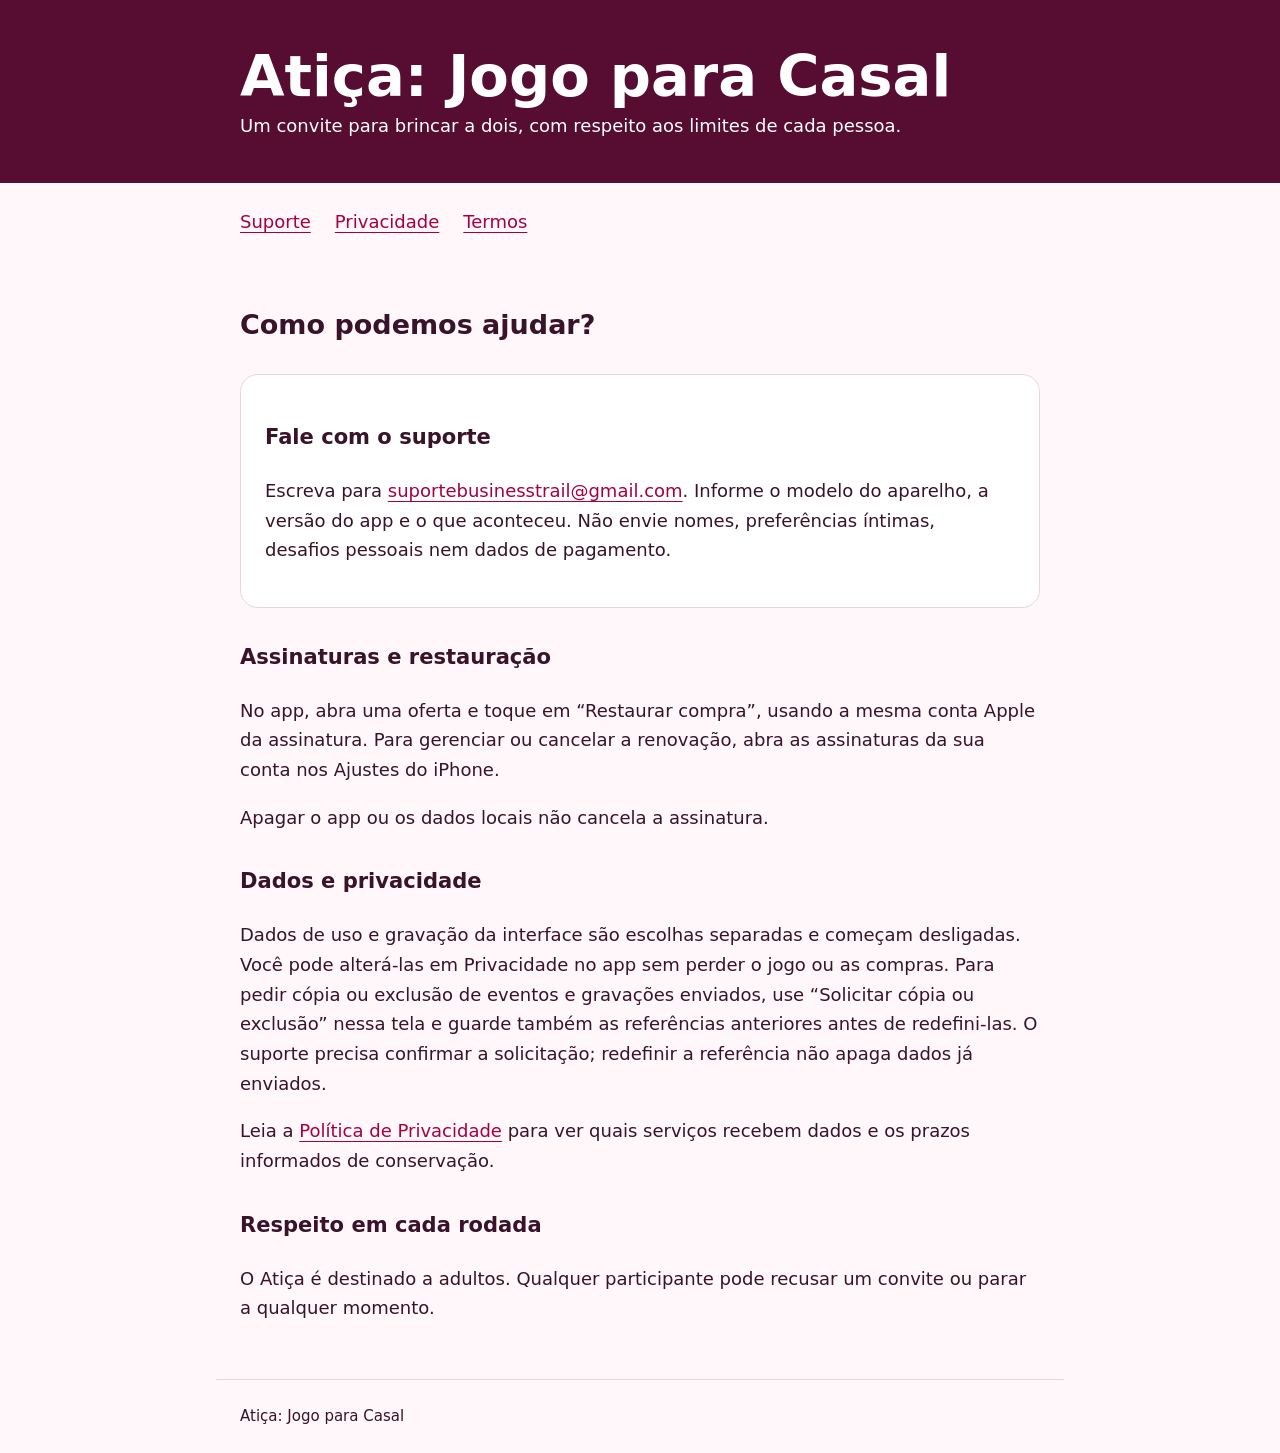
==== docs/index.html @ 7106893f "Publish Atica legal and support pages" ====
<!doctype html>
<html lang="pt-BR">
<head>
  <meta charset="utf-8">
  <meta name="viewport" content="width=device-width,initial-scale=1">
  <title>Atiça: Jogo para Casal — Suporte</title>
  <link rel="stylesheet" href="styles.css">
</head>
<body>
  <header><h1>Atiça: Jogo para Casal</h1><p>Um convite para brincar a dois, com respeito aos limites de cada pessoa.</p></header>
  <nav aria-label="Navegação"><a href="index.html">Suporte</a><a href="privacidade.html">Privacidade</a><a href="termos.html">Termos</a></nav>
  <main>
    <h2>Como podemos ajudar?</h2>
    <section class="card"><h3>Fale com o suporte</h3><p>Escreva para <a href="mailto:suportebusinesstrail@gmail.com?subject=Atiça%20-%20Suporte">suportebusinesstrail@gmail.com</a>. Informe o modelo do aparelho, a versão do app e o que aconteceu. Não envie nomes, preferências íntimas, desafios pessoais nem dados de pagamento.</p></section>
    <section><h3>Assinaturas e restauração</h3><p>No app, abra uma oferta e toque em “Restaurar compra”, usando a mesma conta Apple da assinatura. Para gerenciar ou cancelar a renovação, abra as assinaturas da sua conta nos Ajustes do iPhone.</p><p>Apagar o app ou os dados locais não cancela a assinatura.</p></section>
    <section><h3>Dados e privacidade</h3><p>Dados de uso e gravação da interface são escolhas separadas e começam desligadas. Você pode alterá-las em Privacidade no app sem perder o jogo ou as compras. Para pedir cópia ou exclusão de eventos e gravações enviados, use “Solicitar cópia ou exclusão” nessa tela e guarde também as referências anteriores antes de redefini-las. O suporte precisa confirmar a solicitação; redefinir a referência não apaga dados já enviados.</p><p>Leia a <a href="privacidade.html">Política de Privacidade</a> para ver quais serviços recebem dados e os prazos informados de conservação.</p></section>
    <section><h3>Respeito em cada rodada</h3><p>O Atiça é destinado a adultos. Qualquer participante pode recusar um convite ou parar a qualquer momento.</p></section>
  </main>
  <footer>Atiça: Jogo para Casal</footer>
</body>
</html>
---- docs/styles.css ----
:root{font:18px/1.65 system-ui,sans-serif;color:#391329;background:#fff7fa}body{margin:0}main,nav,footer{max-width:800px;margin:auto;padding:24px}nav{display:flex;flex-wrap:wrap;gap:24px}a{color:#a70041;text-underline-offset:4px}header{background:#570d32;color:#fff;padding:42px 0}header h1,header p{max-width:800px;margin:0 auto;padding:0 24px}h1{font-size:clamp(2rem,5vw,3.2rem);line-height:1.2}h2{line-height:1.3}section{margin:32px 0}footer{border-top:1px solid #edd0dc;font-size:15px}.card{padding:24px;background:white;border:1px solid #ecd4df;border-radius:18px}a:focus-visible{outline:3px solid #de0050;outline-offset:5px}
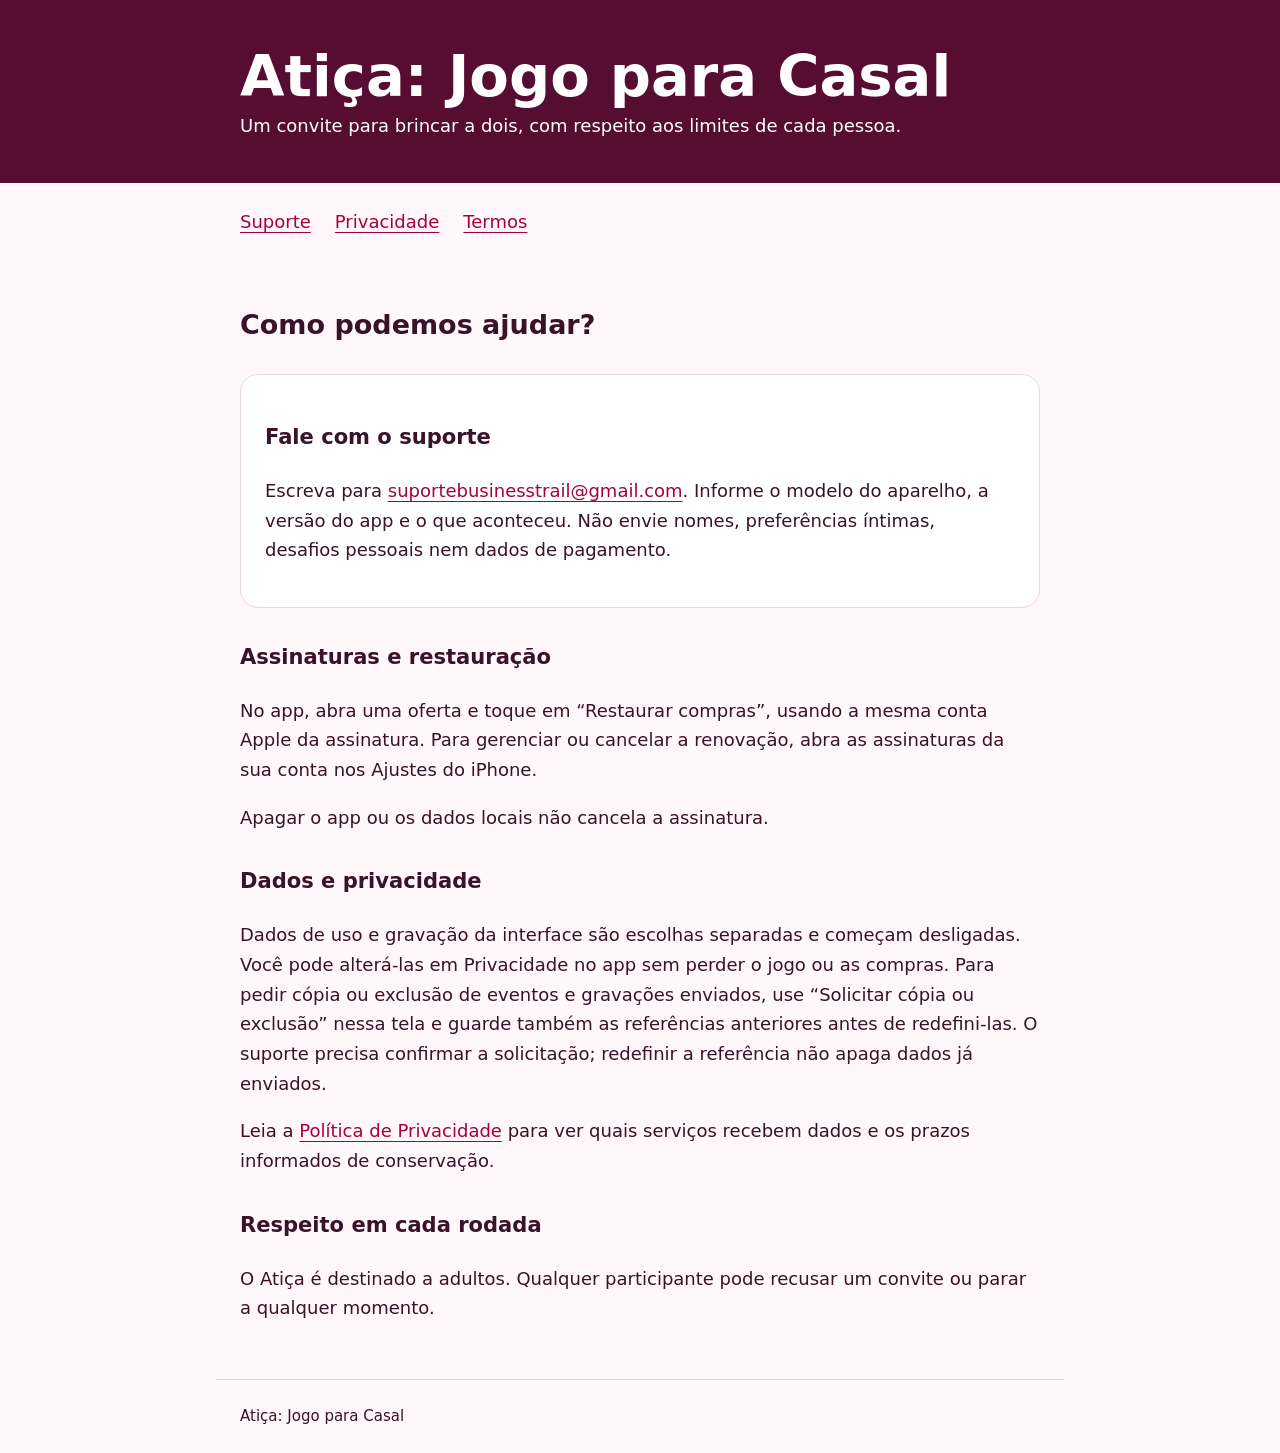
==== commit 452b1739: "Update privacy policy and terms for build 7: remove revenue relay, add Apple EULA, 'Restaurar compra" ====
--- a/docs/index.html
+++ b/docs/index.html
@@ -12,7 +12,7 @@
   <main>
     <h2>Como podemos ajudar?</h2>
     <section class="card"><h3>Fale com o suporte</h3><p>Escreva para <a href="mailto:suportebusinesstrail@gmail.com?subject=Atiça%20-%20Suporte">suportebusinesstrail@gmail.com</a>. Informe o modelo do aparelho, a versão do app e o que aconteceu. Não envie nomes, preferências íntimas, desafios pessoais nem dados de pagamento.</p></section>
-    <section><h3>Assinaturas e restauração</h3><p>No app, abra uma oferta e toque em “Restaurar compra”, usando a mesma conta Apple da assinatura. Para gerenciar ou cancelar a renovação, abra as assinaturas da sua conta nos Ajustes do iPhone.</p><p>Apagar o app ou os dados locais não cancela a assinatura.</p></section>
+    <section><h3>Assinaturas e restauração</h3><p>No app, abra uma oferta e toque em “Restaurar compras”, usando a mesma conta Apple da assinatura. Para gerenciar ou cancelar a renovação, abra as assinaturas da sua conta nos Ajustes do iPhone.</p><p>Apagar o app ou os dados locais não cancela a assinatura.</p></section>
     <section><h3>Dados e privacidade</h3><p>Dados de uso e gravação da interface são escolhas separadas e começam desligadas. Você pode alterá-las em Privacidade no app sem perder o jogo ou as compras. Para pedir cópia ou exclusão de eventos e gravações enviados, use “Solicitar cópia ou exclusão” nessa tela e guarde também as referências anteriores antes de redefini-las. O suporte precisa confirmar a solicitação; redefinir a referência não apaga dados já enviados.</p><p>Leia a <a href="privacidade.html">Política de Privacidade</a> para ver quais serviços recebem dados e os prazos informados de conservação.</p></section>
     <section><h3>Respeito em cada rodada</h3><p>O Atiça é destinado a adultos. Qualquer participante pode recusar um convite ou parar a qualquer momento.</p></section>
   </main>
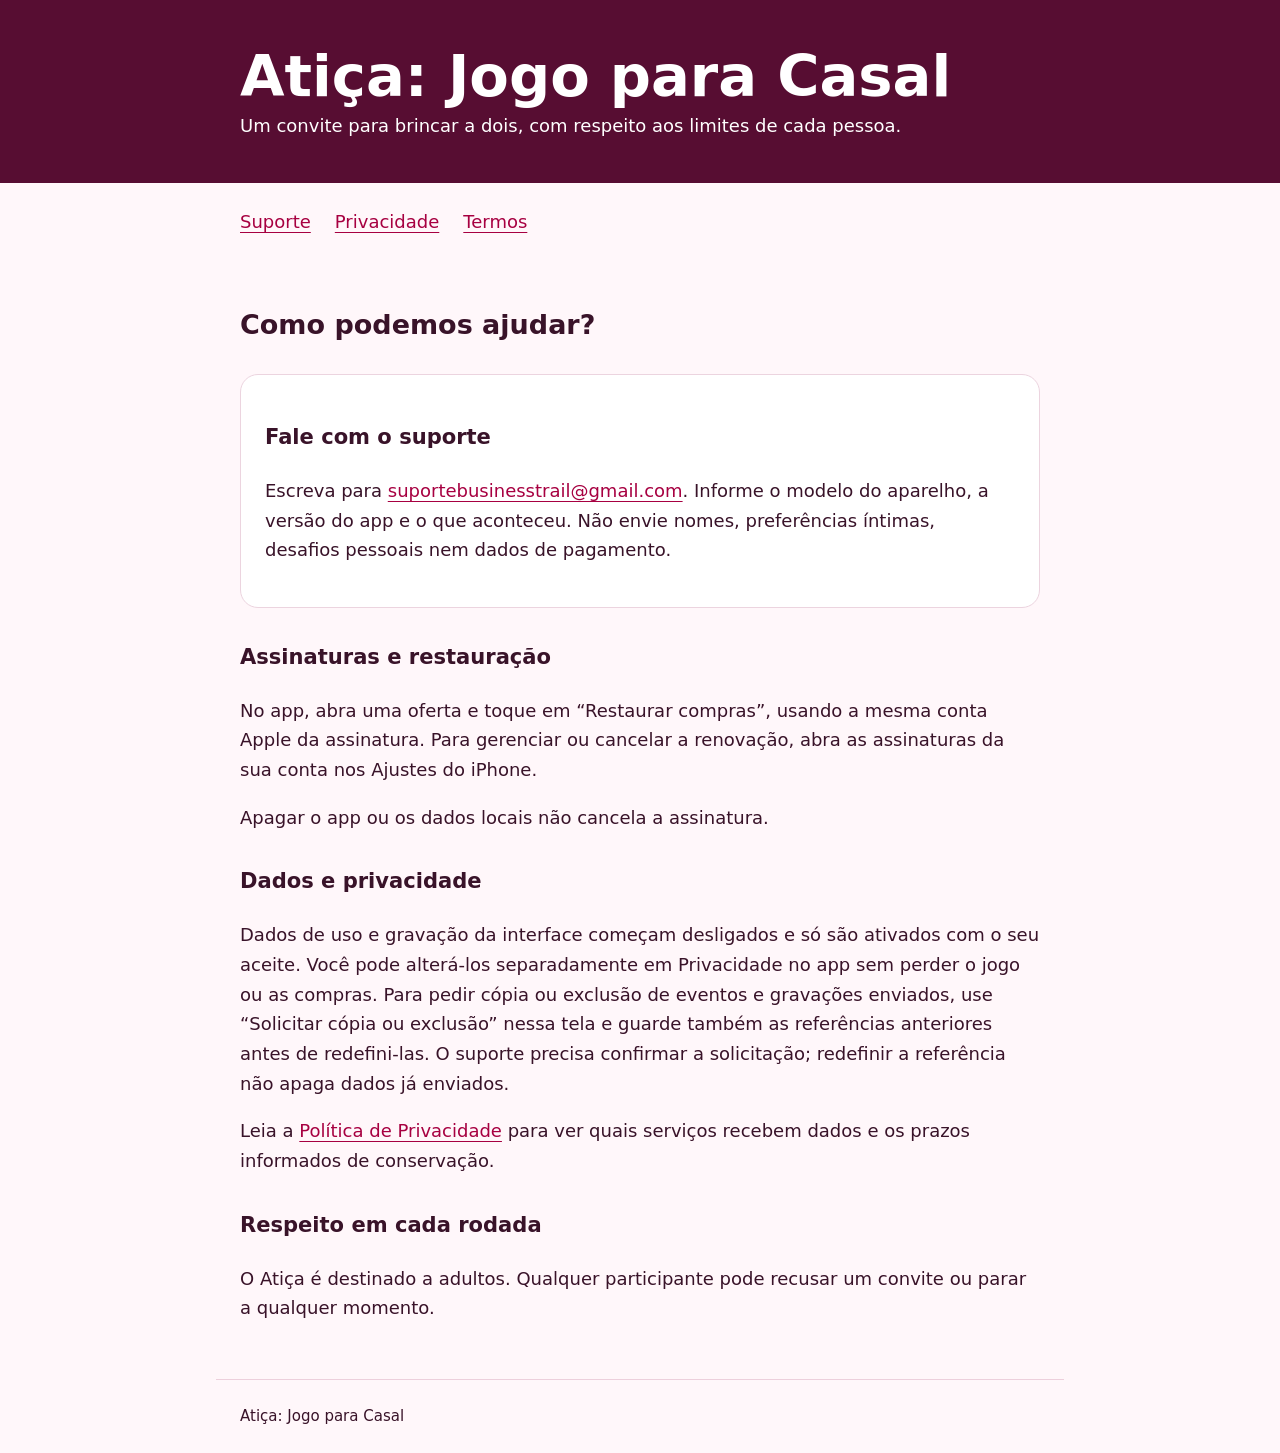
==== commit 9c4d29c9: "Policy for build 10: recording is enabled with Dados de uso on the welcome consent screen and can be" ====
--- a/docs/index.html
+++ b/docs/index.html
@@ -13,7 +13,7 @@
     <h2>Como podemos ajudar?</h2>
     <section class="card"><h3>Fale com o suporte</h3><p>Escreva para <a href="mailto:suportebusinesstrail@gmail.com?subject=Atiça%20-%20Suporte">suportebusinesstrail@gmail.com</a>. Informe o modelo do aparelho, a versão do app e o que aconteceu. Não envie nomes, preferências íntimas, desafios pessoais nem dados de pagamento.</p></section>
     <section><h3>Assinaturas e restauração</h3><p>No app, abra uma oferta e toque em “Restaurar compras”, usando a mesma conta Apple da assinatura. Para gerenciar ou cancelar a renovação, abra as assinaturas da sua conta nos Ajustes do iPhone.</p><p>Apagar o app ou os dados locais não cancela a assinatura.</p></section>
-    <section><h3>Dados e privacidade</h3><p>Dados de uso e gravação da interface são escolhas separadas e começam desligadas. Você pode alterá-las em Privacidade no app sem perder o jogo ou as compras. Para pedir cópia ou exclusão de eventos e gravações enviados, use “Solicitar cópia ou exclusão” nessa tela e guarde também as referências anteriores antes de redefini-las. O suporte precisa confirmar a solicitação; redefinir a referência não apaga dados já enviados.</p><p>Leia a <a href="privacidade.html">Política de Privacidade</a> para ver quais serviços recebem dados e os prazos informados de conservação.</p></section>
+    <section><h3>Dados e privacidade</h3><p>Dados de uso e gravação da interface começam desligados e só são ativados com o seu aceite. Você pode alterá-los separadamente em Privacidade no app sem perder o jogo ou as compras. Para pedir cópia ou exclusão de eventos e gravações enviados, use “Solicitar cópia ou exclusão” nessa tela e guarde também as referências anteriores antes de redefini-las. O suporte precisa confirmar a solicitação; redefinir a referência não apaga dados já enviados.</p><p>Leia a <a href="privacidade.html">Política de Privacidade</a> para ver quais serviços recebem dados e os prazos informados de conservação.</p></section>
     <section><h3>Respeito em cada rodada</h3><p>O Atiça é destinado a adultos. Qualquer participante pode recusar um convite ou parar a qualquer momento.</p></section>
   </main>
   <footer>Atiça: Jogo para Casal</footer>
